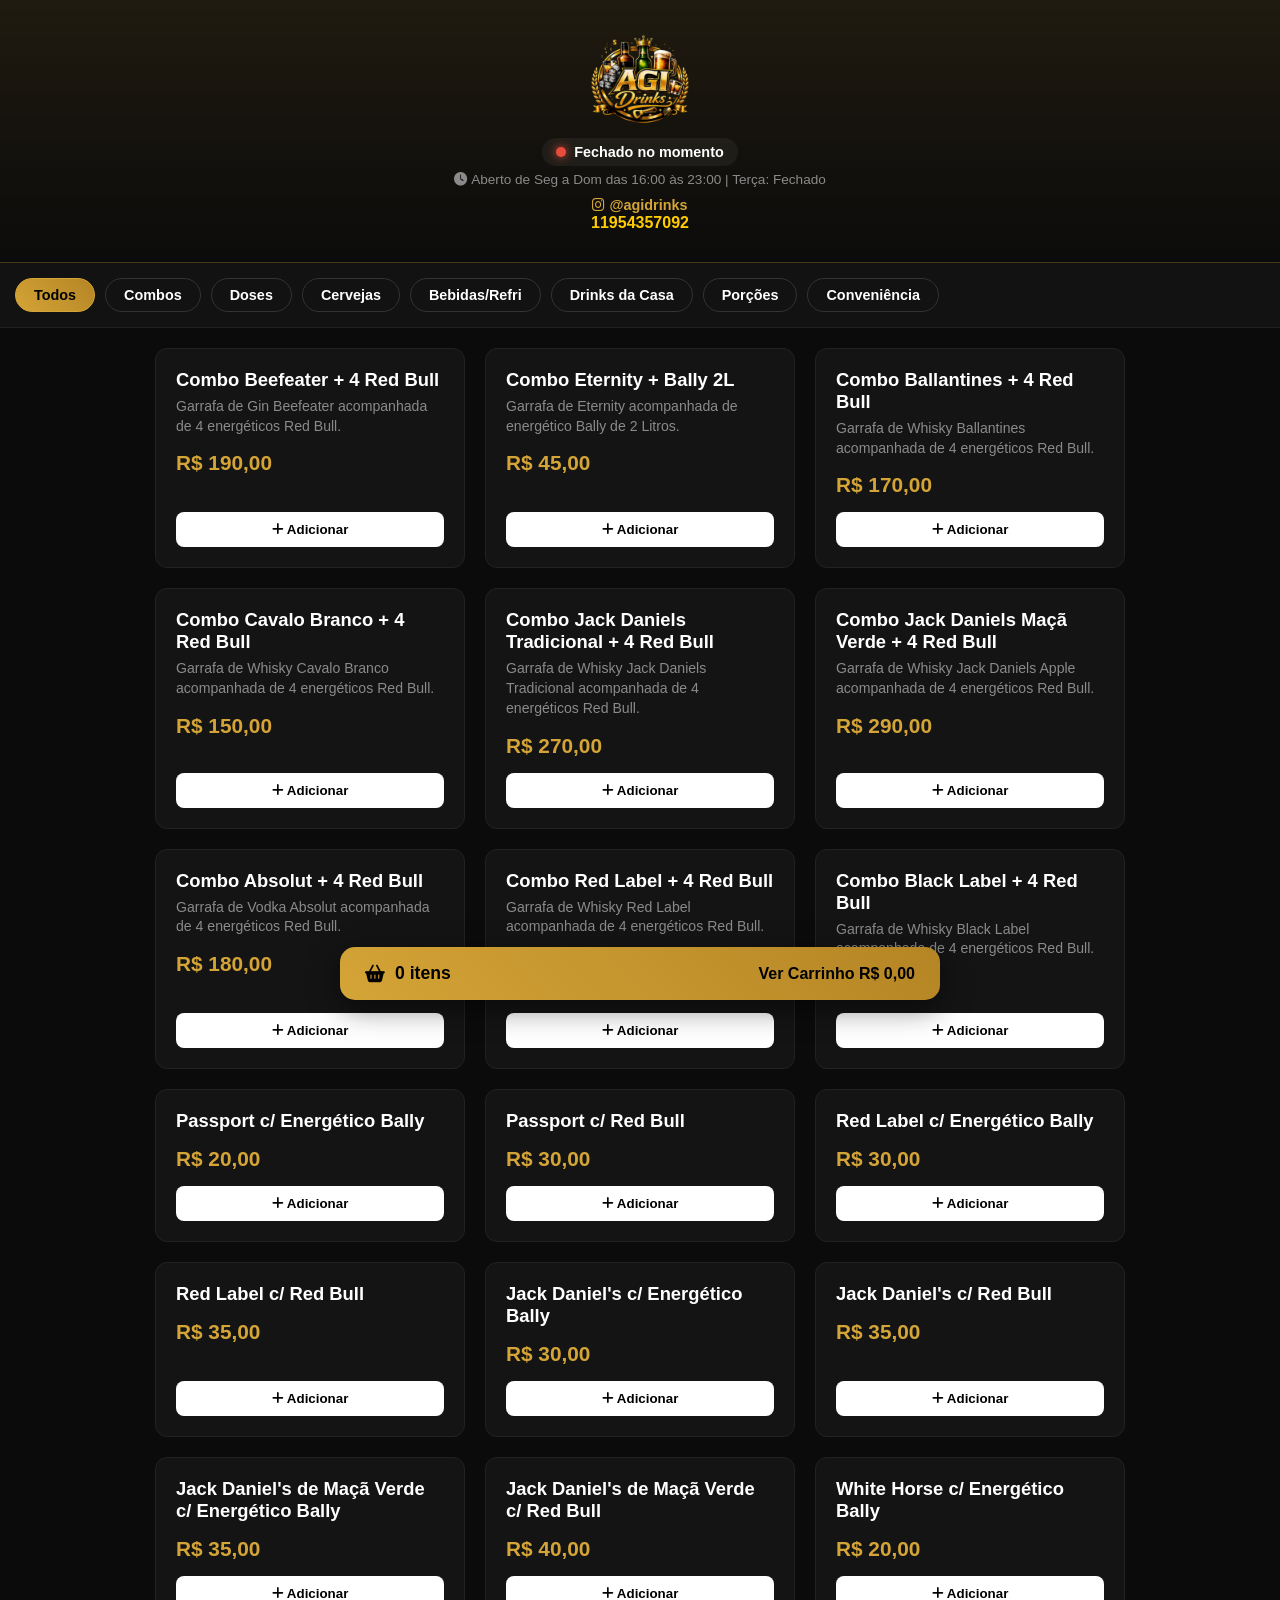
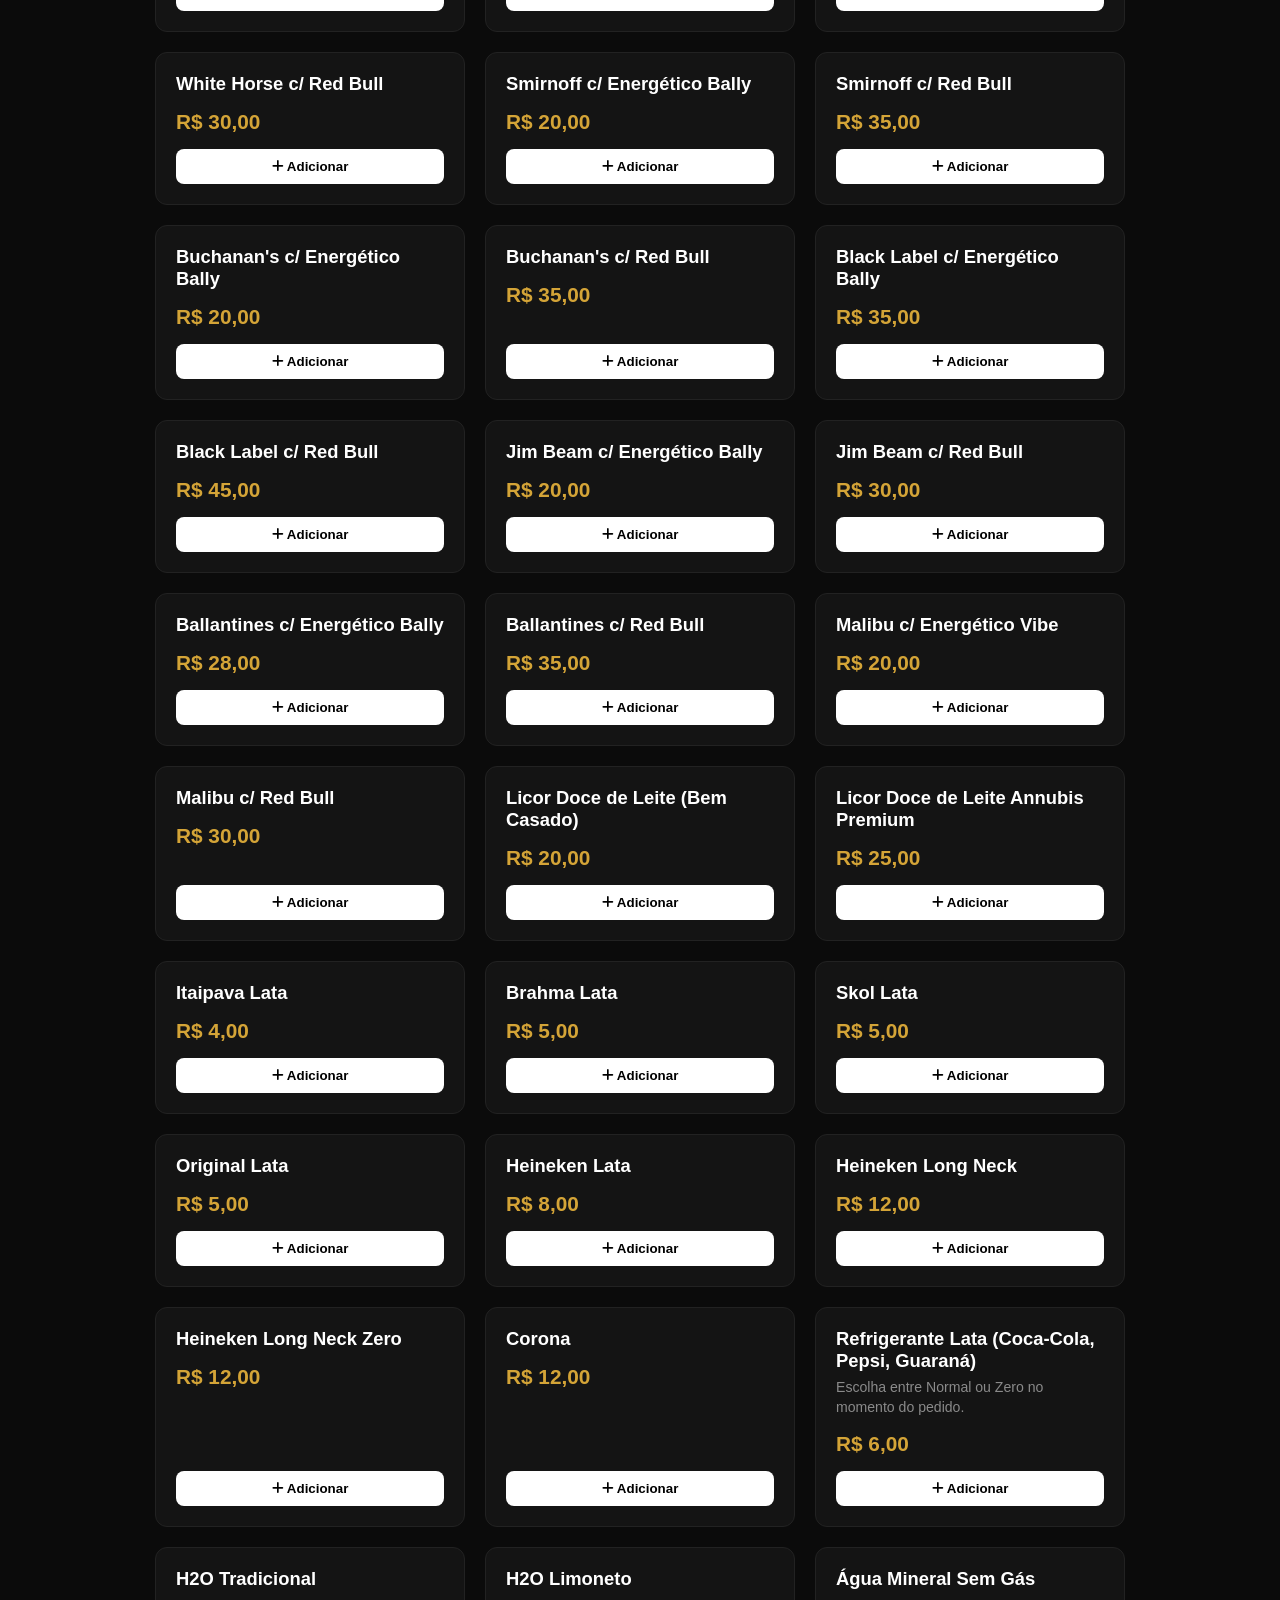
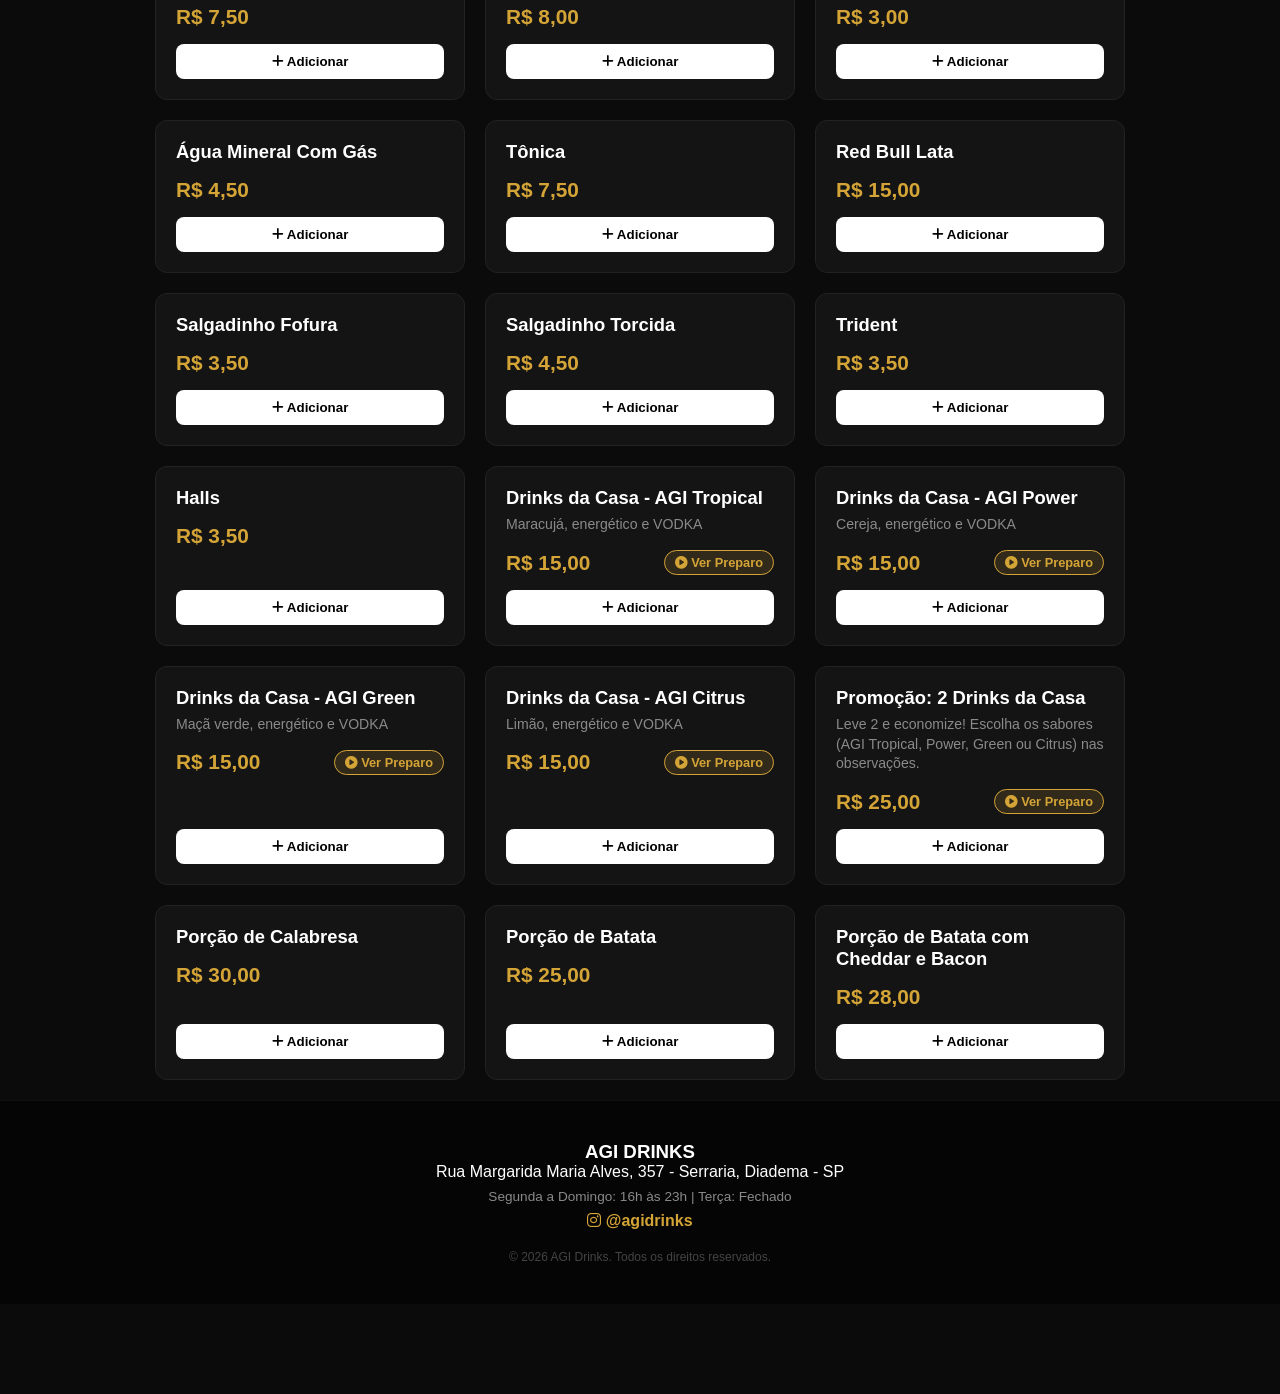
==== index.html @ cddb5751 "Update index.html" ====
<!DOCTYPE html>
<html lang="pt-BR">
<head>
    <meta charset="UTF-8">
    <meta name="viewport" content="width=device-width, initial-scale=1.0">
    <title>AGI Drinks - Adega Online</title>
    <link rel="stylesheet" href="style.css">
    <link rel="stylesheet" href="https://cdnjs.cloudflare.com/ajax/libs/font-awesome/6.0.0/css/all.min.css">
</head>
<body>

    <header>
        <div class="header-container">
            <img src="AGIFOTO.png" alt="Logo da Adega" style="display: block; margin: 0 auto; width: 100px;">
            
            <div class="status-estabelecimento" id="status-loja">
                <span class="status-bola" id="status-bola"></span>
                <span id="status-texto">Verificando...</span>
            </div>
            
           <p class="horario-info"><i class="fas fa-clock"></i> Aberto de Seg a Dom das 16:00 às 23:00 | Terça: Fechado</p>
            
            <a href="https://instagram.com/agidrinks" target="_blank" class="insta-top"><i class="fab fa-instagram"></i> @agidrinks</a>
            <br>
            <a href="[https://wa.me/5511954357092](https://wa.me/5511954357092)" target="_blank" class="whatsapp-top" style="color: #ffcc00; font-weight: bold; text-decoration: none;">11954357092</a>
        </div>
    </header>

    <nav class="categorias-nav">
        <button class="nav-btn active" onclick="filtrarCategoria('Todos')">Todos</button>
        <button class="nav-btn" onclick="filtrarCategoria('Combos')">Combos</button>
        <button class="nav-btn" onclick="filtrarCategoria('Doses')">Doses</button>
        <button class="nav-btn" onclick="filtrarCategoria('Cervejas')">Cervejas</button>
        <button class="nav-btn" onclick="filtrarCategoria('Refrigerantes')">Bebidas/Refri</button>
        <button class="nav-btn" onclick="filtrarCategoria('Drinks da Casa')">Drinks da Casa</button>
        <button class="nav-btn" onclick="filtrarCategoria('Porções')">Porções</button>
        <button class="nav-btn" onclick="filtrarCategoria('Conveniencias')">Conveniência</button>
    </nav>

    <main class="menu-container">
        <div id="vitrine-produtos" class="produtos-grid">
            </div>
    </main>

    <div class="carrinho-barra-fixa" id="barra-carrinho" onclick="abrirCheckoutModal()">
        <div class="info-carrinho">
            <i class="fas fa-shopping-basket"></i>
            <span id="carrinho-qtd">0 itens</span>
        </div>
        <div class="total-carrinho">
            <span>Ver Carrinho</span>
            <span id="carrinho-total-topo">R$ 0,00</span>
        </div>
    </div>

    <div class="modal-overlay" id="checkout-modal">
        <div class="modal-content">
            <div class="modal-header">
                <h2>Seu Carrinho</h2>
                <button class="close-btn" onclick="fecharCheckoutModal()">&times;</button>
            </div>
            
            <div class="modal-body">
                <div id="itens-carrinho-lista">
                    </div>

                <hr class="divisor">

                <div class="secao-checkout">
                    <h3><i class="fas fa-truck"></i> Como deseja receber?</h3>
                    <div class="opcoes-entrega">
                        <label class="radio-container">
                            <input type="radio" name="tipo_entrega" value="entrega" checked onclick="atualizarLogistica()">
                            <span class="checkmark"></span> Receber em Casa (Delivery)
                        </label>
                        <label class="radio-container">
                            <input type="radio" name="tipo_entrega" value="retirada" onclick="atualizarLogistica()">
                            <span class="checkmark"></span> Retirar na Adega
                        </label>
                    </div>
                </div>

                <div id="campo-endereco-cliente" class="secao-checkout">
                    <h3><i class="fas fa-user"></i> Seus Dados</h3>
    <input type="text" id="cliente" placeholder="NOME COMPLETO" class="input-text" style="margin-bottom: 10px;">

    <h3><i class="fas fa-map-marker-alt"></i> Endereço de Entrega</h3>
    <input type="text" id="rua" placeholder="RUA" class="input-text" style="margin-bottom: 10px;">
    <input type="text" id="numero" placeholder="NÚMERO" class="input-text" style="margin-bottom: 10px;">
    <input type="text" id="bairro" placeholder="BAIRRO" class="input-text" style="margin-bottom: 10px;">
    <input type="text" id="observacoes" placeholder="Observações" class="input-text" style="margin-bottom: 10px;">
                    
                    <p class="Subtitulo-frete">Selecione a Região do Frete:</p>
                    <div class="opcoes-frete">
                        <label class="radio-container">
                            <input type="radio" name="taxa_frete" value="5" checked onclick="calcularTotalFinal()">
                            <span class="checkmark"></span> Diadema (R$ 5,00)
                        </label>
                        <label class="radio-container">
                            <input type="radio" name="taxa_frete" value="8" onclick="calcularTotalFinal()">
                            <span class="checkmark"></span> Outras Regiões (R$ 8,00)
                        </label>
                    </div>
                </div>

                <div id="campo-endereco-adega" class="secao-checkout hidden">
                    <h3><i class="fas fa-store"></i> Nosso Endereço para Retirada</h3>
                    <p class="endereco-adega-texto">Rua Margarida Maria Alves, 357 - Serraria, Diadema - SP</p>
                    <div class="mapa-container">
                        <a href="https://www.google.com/maps/search/?api=1&query=Rua+Margarida+Maria+Alves+357+Serraria+Diadema" target="_blank" class="btn-mapa"><i class="fas fa-map-marked-alt"></i> Abrir no Google Maps</a>
                    </div>
                </div>

                <div class="secao-checkout">
                    <h3><i class="fas fa-credit-card"></i> Forma de Pagamento</h3>
                    <select id="forma-pagamento" class="input-select">
                        <option value="Pix">Pix</option>
                        <option value="Cartão de Crédito">Cartão de Crédito</option>
                        <option value="Cartão de Débito">Cartão de Débito</option>
                    </select>
                </div>

                <div class="resumo-valores">
                    <p>Subtotal: <span id="resumo-subtotal">R$ 0,00</span></p>
                    <p id="txt-frete-linha">Frete: <span id="resumo-frete">R$ 5,00</span></p>
                    <h4 class="total-final-texto">Total Geral: <span id="resumo-total-geral">R$ 5,00</span></h4>
                    <p id="aviso-minimo" class="erro-mensagem hidden">⚠️ Pedido mínimo para entrega é de R$ 15,00</p>
                </div>
            </div>

            <div class="modal-footer">
                <button class="btn-enviar-whats" id="btn-finalizar" onclick="enviarPedidoWhatsApp()"><i class="fab fa-whatsapp"></i> Enviar Pedido ao WhatsApp</button>
            </div>
        </div>
    </div>

    <div class="modal-overlay" id="midia-modal">
        <div class="modal-content video-modal-size">
            <div class="modal-header">
                <h2 id="midia-titulo">Preparo do Drink Especial</h2>
                <button class="close-btn" onclick="fecharMidiaModal()">&times;</button>
            </div>
            <div class="modal-body text-center">
                <video id="video-player" controls class="video-preview-element" src=""></video>
                <p class="legenda-video">Veja o capricho na montagem do nosso Drink Especial da Casa! 🍹</p>
            </div>
        </div>
    </div>

    <footer>
        <div class="footer-content">
            <h3>AGI DRINKS</h3>
            <p>Rua Margarida Maria Alves, 357 - Serraria, Diadema - SP</p>
            <p class="footer-horario">Segunda a Domingo: 16h às 23h | Terça: Fechado</p>
            <div class="redes-sociais">
                <a href="https://instagram.com/agidrinks" target="_blank"><i class="fab fa-instagram"></i> @agidrinks</a>
            </div>
            <p class="copyright">&copy; 2026 AGI Drinks. Todos os direitos reservados.</p>
        </div>
    </footer>

    <script src="script.js"></script>
</body>
</html>
---- style.css ----
:root {
    --bg-principal: #0b0b0b;
    --bg-cards: #141414;
    --ouro: #d4a4f7; /* Cor dourada luxo do logo */
    --ouro-brilho: #f3cb7a;
    --texto-claro: #ffffff;
    --texto-escuro: #8a8a8a;
    --sucesso: #2ecc71;
    --erro: #e74c3c;
}

* {
    margin: 0;
    padding: 0;
    box-sizing: border-box;
    font-family: 'Segoe UI', Tahoma, Geneva, Verdana, sans-serif;
}

body {
    background-color: var(--bg-principal);
    color: var(--texto-claro);
    padding-bottom: 90px; /* Espaço para a barra fixa */
}

/* Header */
header {
    background: linear-gradient(180deg, rgba(212,164,55,0.1) 0%, rgba(11,11,11,1) 100%);
    border-bottom: 1px solid rgba(212, 164, 55, 0.2);
    padding: 30px 15px;
    text-align: center;
}

.logo-text {
    font-size: 2.5rem;
    font-weight: 900;
    color: transparent;
    background: linear-gradient(45deg, #fff2cc, #d4a437, #997315);
    -webkit-background-clip: text;
    background-clip: text;
    letter-spacing: 2px;
    text-shadow: 0px 4px 15px rgba(212, 164, 55, 0.3);
    margin-bottom: 5px;
}

.status-estabelecimento {
    display: inline-flex;
    align-items: center;
    background: rgba(255,255,255,0.05);
    padding: 6px 14px;
    border-radius: 20px;
    margin-top: 8px;
    font-size: 0.9rem;
    font-weight: 600;
}

.status-bola {
    width: 10px;
    height: 10px;
    border-radius: 50%;
    margin-right: 8px;
    display: inline-block;
}

.status-bola.aberto {
    background-color: var(--sucesso);
    box-shadow: 0 0 10px var(--sucesso);
}

.status-bola.fechado {
    background-color: var(--erro);
    box-shadow: 0 0 10px var(--erro);
}

.horario-info {
    font-size: 0.85rem;
    color: var(--texto-escuro);
    margin-top: 6px;
}

.insta-top {
    display: inline-block;
    margin-top: 10px;
    color: #d4a437;
    text-decoration: none;
    font-weight: bold;
    font-size: 0.9rem;
    transition: 0.3s;
}

.insta-top:hover {
    color: #ffffff;
}

/* Menu de Categorias */
.categorias-nav {
    display: flex;
    overflow-x: auto;
    white-space: nowrap;
    padding: 15px;
    background-color: rgba(20,20,20,0.8);
    position: sticky;
    top: 0;
    z-index: 99;
    border-bottom: 1px solid #222;
}

.categorias-nav::-webkit-scrollbar {
    display: none;
}

.nav-btn {
    background: none;
    border: 1px solid #333;
    color: var(--texto-claro);
    padding: 8px 18px;
    margin-right: 10px;
    border-radius: 25px;
    cursor: pointer;
    font-weight: 600;
    font-size: 0.9rem;
    transition: 0.2s ease-in-out;
}

.nav-btn.active, .nav-btn:hover {
    background: linear-gradient(45deg, #d4a437, #b58525);
    border-color: #d4a437;
    color: #000;
}

/* Vitrine de Cards */
.menu-container {
    max-width: 1000px;
    margin: 20px auto;
    padding: 0 15px;
}

.produtos-grid {
    display: grid;
    grid-template-columns: repeat(auto-fill, minmax(300px, 1fr));
    gap: 20px;
}

.produto-card {
    background-color: var(--bg-cards);
    border: 1px solid #222;
    border-radius: 12px;
    padding: 20px;
    display: flex;
    flex-direction: column;
    justify-content: space-between;
    transition: transform 0.2s, border-color 0.2s;
}

.produto-card:hover {
    transform: translateY(-3px);
    border-color: rgba(212, 164, 55, 0.4);
}

.produto-nome {
    font-size: 1.15rem;
    font-weight: 700;
    margin-bottom: 6px;
}

.produto-desc {
    font-size: 0.88rem;
    color: var(--texto-escuro);
    margin-bottom: 15px;
    line-height: 1.4;
}

.produto-meta {
    display: flex;
    align-items: center;
    justify-content: space-between;
    margin-top: auto;
    margin-bottom: 15px;
}

.produto-preco {
    font-size: 1.3rem;
    font-weight: 800;
    color: #d4a437;
}

.btn-midia-drink {
    background: rgba(212, 164, 55, 0.15);
    border: 1px solid #d4a437;
    color: #d4a437;
    padding: 4px 10px;
    border-radius: 15px;
    font-size: 0.8rem;
    font-weight: bold;
    cursor: pointer;
}

.btn-adicionar {
    width: 100%;
    background-color: #ffffff;
    color: #000000;
    border: none;
    padding: 10px;
    border-radius: 8px;
    font-weight: 700;
    cursor: pointer;
    transition: 0.2s;
}

.btn-adicionar:hover {
    background: #d4a437;
    color: #000;
}

/* Barra do Carrinho Fixa */
.carrinho-barra-fixa {
    position: fixed;
    bottom: -100px;
    left: 50%;
    transform: translateX(-50%);
    width: calc(100% - 30px);
    max-width: 600px;
    background: linear-gradient(45deg, #d4a437, #b58525);
    color: #000;
    padding: 16px 25px;
    border-radius: 15px;
    display: flex;
    justify-content: space-between;
    align-items: center;
    font-weight: 800;
    cursor: pointer;
    box-shadow: 0 8px 30px rgba(0,0,0,0.5);
    transition: bottom 0.3s cubic-bezier(0.175, 0.885, 0.32, 1.275);
    z-index: 999;
}

.carrinho-barra-fixa.active {
    bottom: 20px;
}

.info-carrinho {
    display: flex;
    align-items: center;
    gap: 10px;
    font-size: 1.1rem;
}

/* Modais Estrutura Geral */
.modal-overlay {
    position: fixed;
    top: 0;
    left: 0;
    width: 100%;
    height: 100%;
    background-color: rgba(0,0,0,0.85);
    backdrop-filter: blur(5px);
    opacity: 0;
    pointer-events: none;
    transition: opacity 0.3s;
    z-index: 9999;
    display: flex;
    align-items: center;
    justify-content: center;
}

.modal-overlay.active {
    opacity: 1;
    pointer-events: auto;
}

.modal-content {
    background-color: #111111;
    border: 1px solid #333;
    width: 90%;
    max-width: 500px;
    max-height: 85vh;
    border-radius: 15px;
    overflow-y: auto;
    display: flex;
    flex-direction: column;
}

.video-modal-size {
    max-width: 650px;
}

.modal-header {
    padding: 20px;
    border-bottom: 1px solid #222;
    display: flex;
    justify-content: space-between;
    align-items: center;
}

.close-btn {
    background: none;
    border: none;
    color: var(--texto-claro);
    font-size: 2rem;
    cursor: pointer;
}

.modal-body {
    padding: 20px;
    overflow-y: auto;
}

.secao-checkout {
    margin-bottom: 22px;
}

.secao-checkout h3 {
    font-size: 1rem;
    margin-bottom: 12px;
    color: #d4a437;
}

/* Custom inputs e Radio Buttons */
.input-text, .input-select {
    width: 100%;
    background-color: #1a1a1a;
    border: 1px solid #333;
    color: #fff;
    padding: 12px;
    border-radius: 8px;
    margin-bottom: 10px;
    font-size: 0.95rem;
}

.opcoes-entrega, .opcoes-frete {
    display: flex;
    gap: 15px;
    margin-bottom: 10px;
}

.radio-container {
    display: block;
    position: relative;
    padding-left: 28px;
    margin-bottom: 12px;
    cursor: pointer;
    font-size: 0.95rem;
    user-select: none;
}

.radio-container input {
    position: absolute;
    opacity: 0;
    cursor: pointer;
}

.checkmark {
    position: absolute;
    top: 2px;
    left: 0;
    height: 18px;
    width: 18px;
    background-color: #222;
    border: 1px solid #444;
    border-radius: 50%;
}

.radio-container:hover input ~ .checkmark {
    background-color: #333;
}

.radio-container input:checked ~ .checkmark {
    background-color: #d4a437;
    border-color: #d4a437;
}

/* Lista de Itens do checkout */
.item-carrinho-linha {
    display: flex;
    justify-content: space-between;
    align-items: center;
    padding: 12px 0;
    border-bottom: 1px solid #222;
}

.item-carrinho-controles {
    display: flex;
    align-items: center;
    gap: 12px;
}

.item-carrinho-controles button {
    background-color: #222;
    border: 1px solid #444;
    color: white;
    width: 28px;
    height: 28px;
    border-radius: 6px;
    cursor: pointer;
}

/* Vídeo */
.video-preview-element {
    width: 100%;
    border-radius: 10px;
    border: 1px solid #333;
}

.btn-mapa {
    display: inline-block;
    background: #222;
    color: #fff;
    padding: 8px 15px;
    text-decoration: none;
    border-radius: 6px;
    font-size: 0.85rem;
    margin-top: 5px;
    border: 1px solid #333;
}

.btn-enviar-whats {
    width: 100%;
    background-color: var(--sucesso);
    color: white;
    border: none;
    padding: 15px;
    font-size: 1.05rem;
    font-weight: bold;
    cursor: pointer;
    border-radius: 8px;
}

.erro-mensagem {
    color: var(--erro);
    font-size: 0.85rem;
    font-weight: bold;
    margin-top: 8px;
}

.hidden { display: none !important; }
.text-center { text-align: center; }

/* Rodapé */
footer {
    background-color: #050505;
    border-top: 1px solid #111;
    padding: 40px 15px;
    text-align: center;
    margin-top: 5px;
}

.footer-horario {
    font-size: 0.85rem;
    color: var(--texto-escuro);
    margin: 8px 0;
}

.redes-sociais a {
    color: #d4a437;
    text-decoration: none;
    font-weight: bold;
}

.copyright {
    font-size: 0.75rem;
    color: #444;
    margin-top: 20px;
}
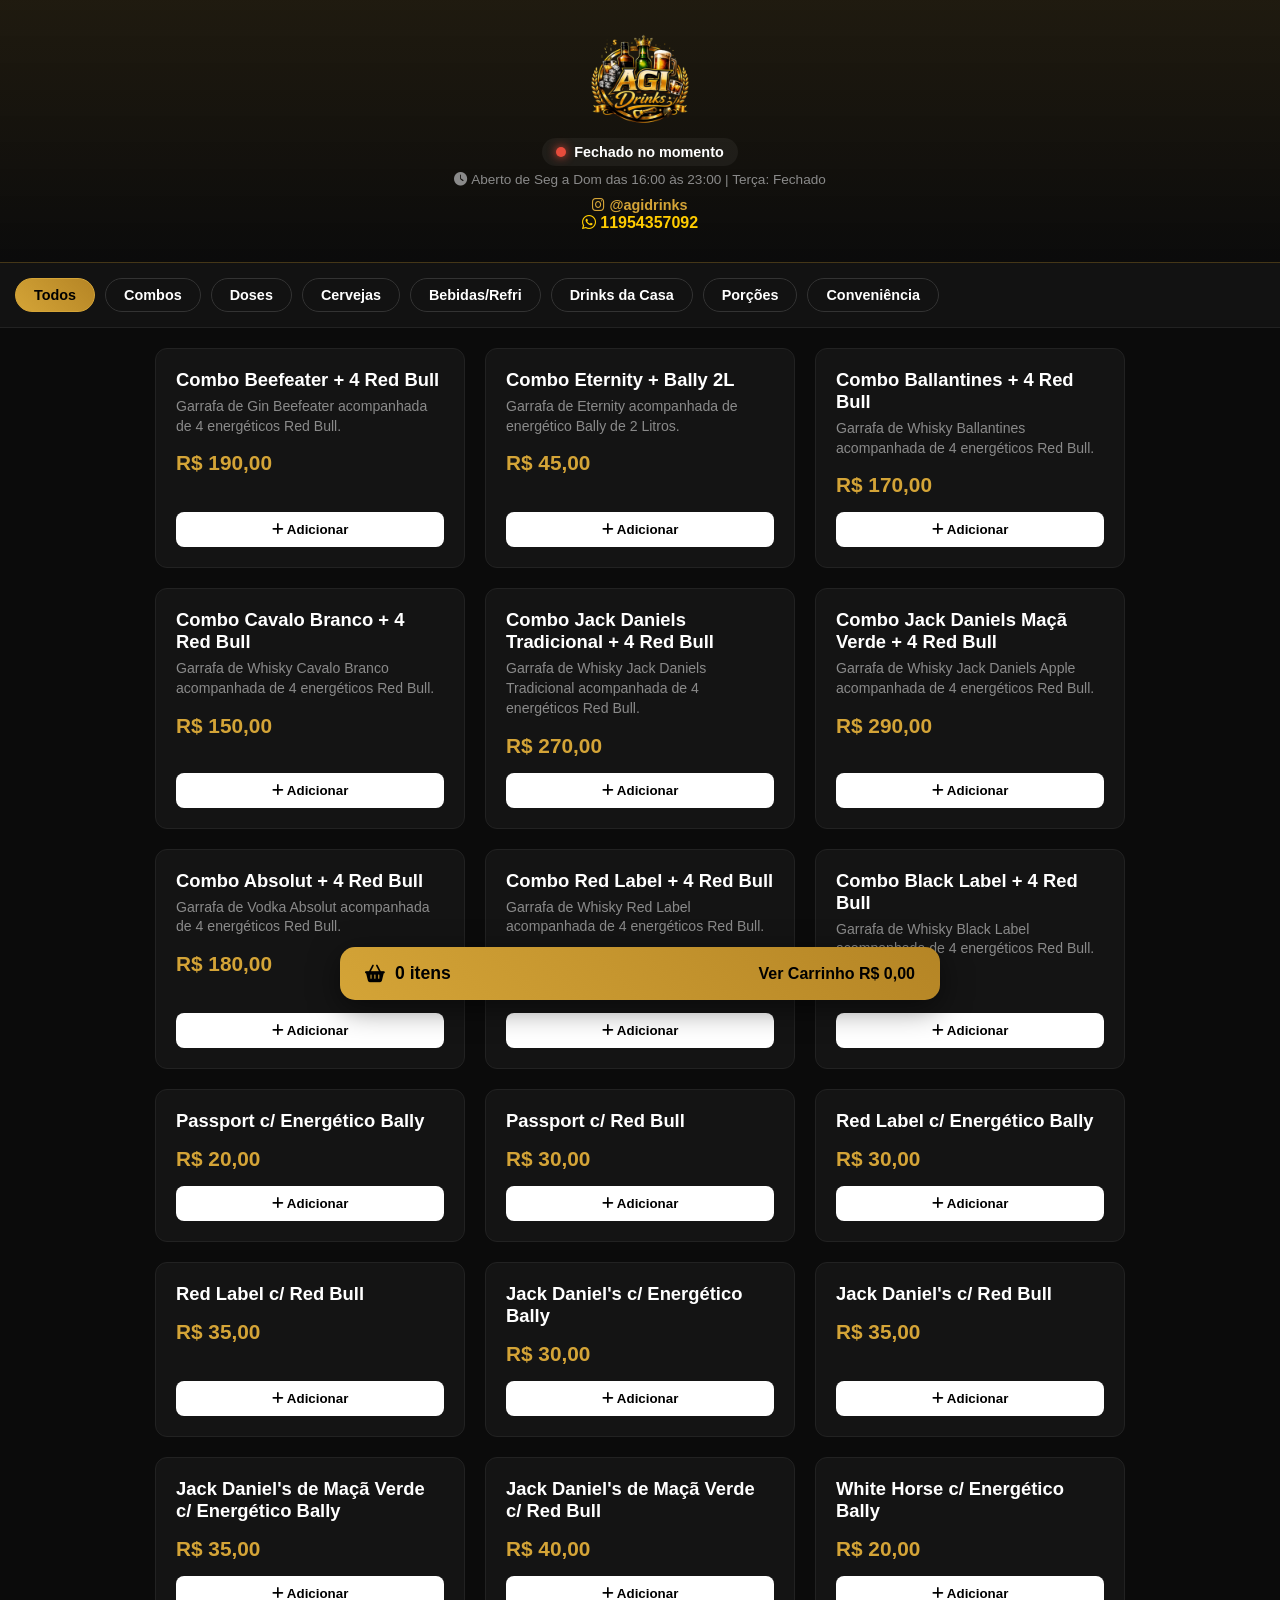
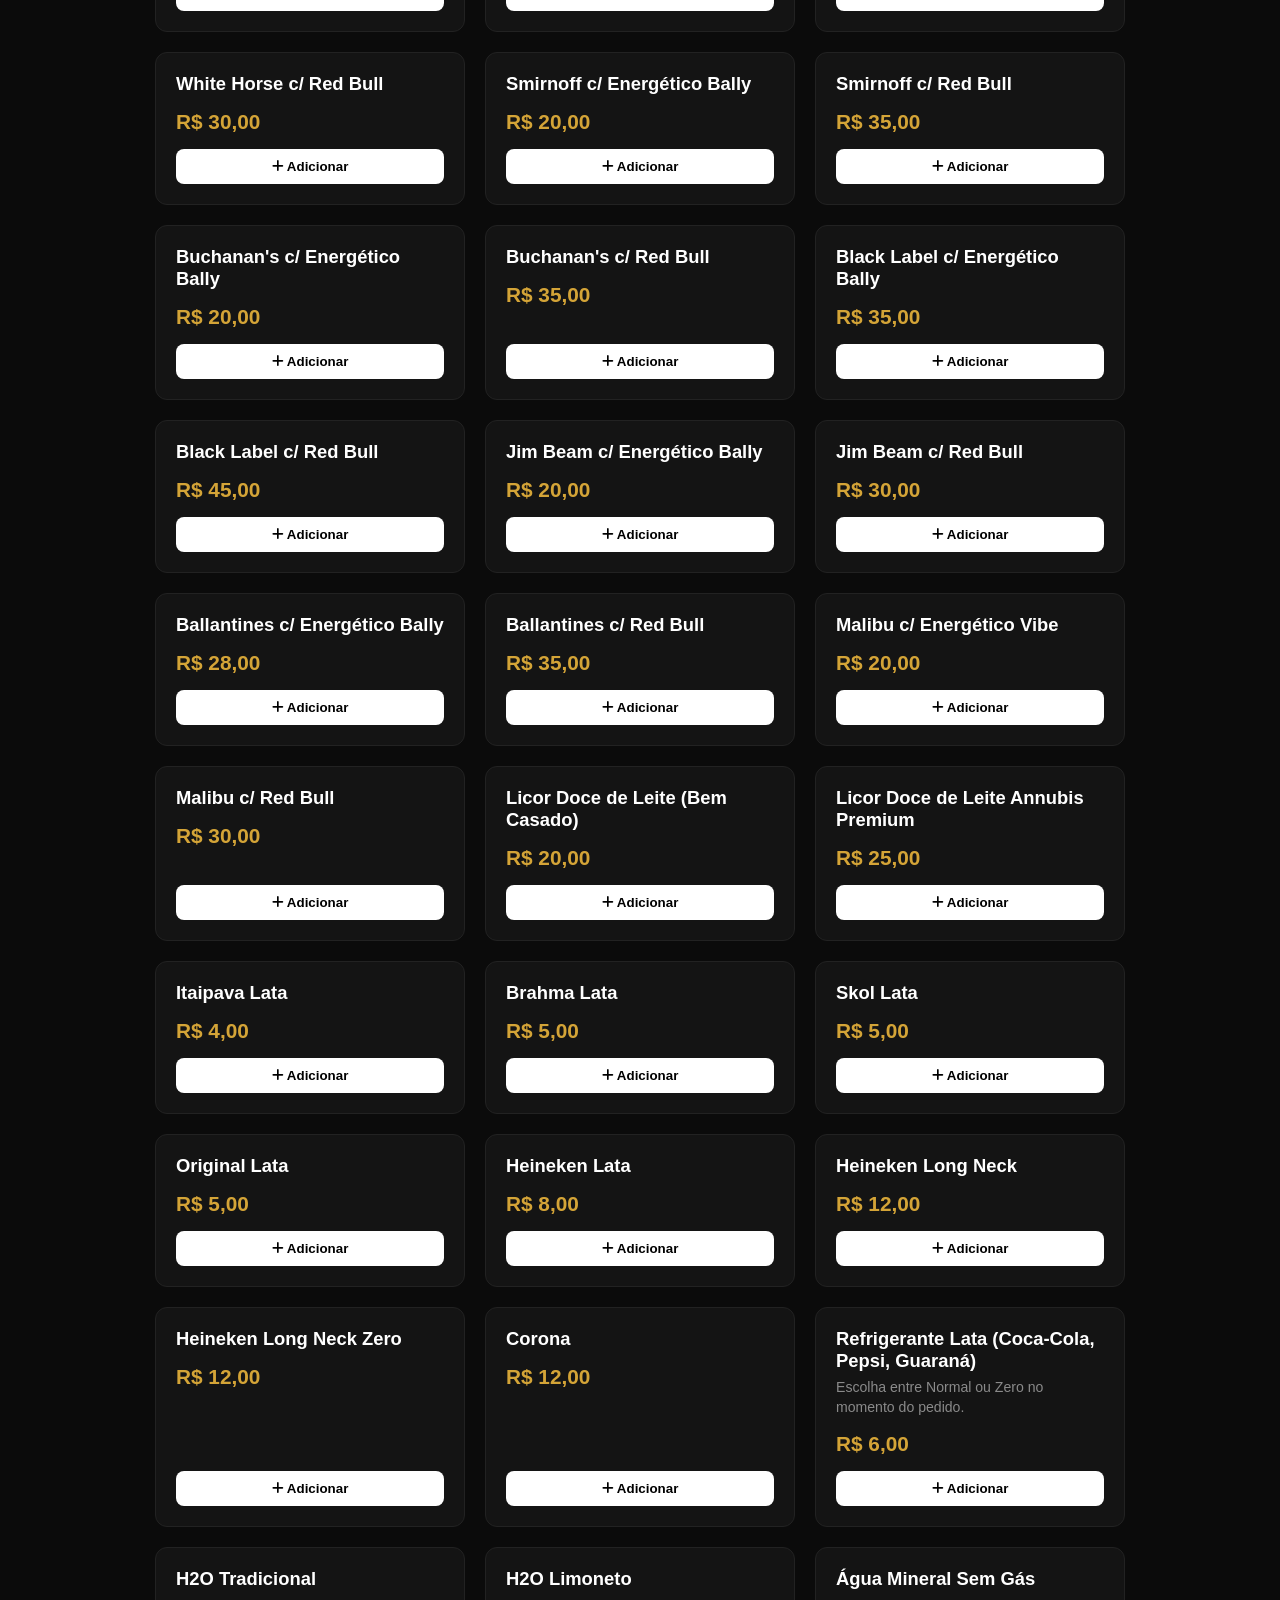
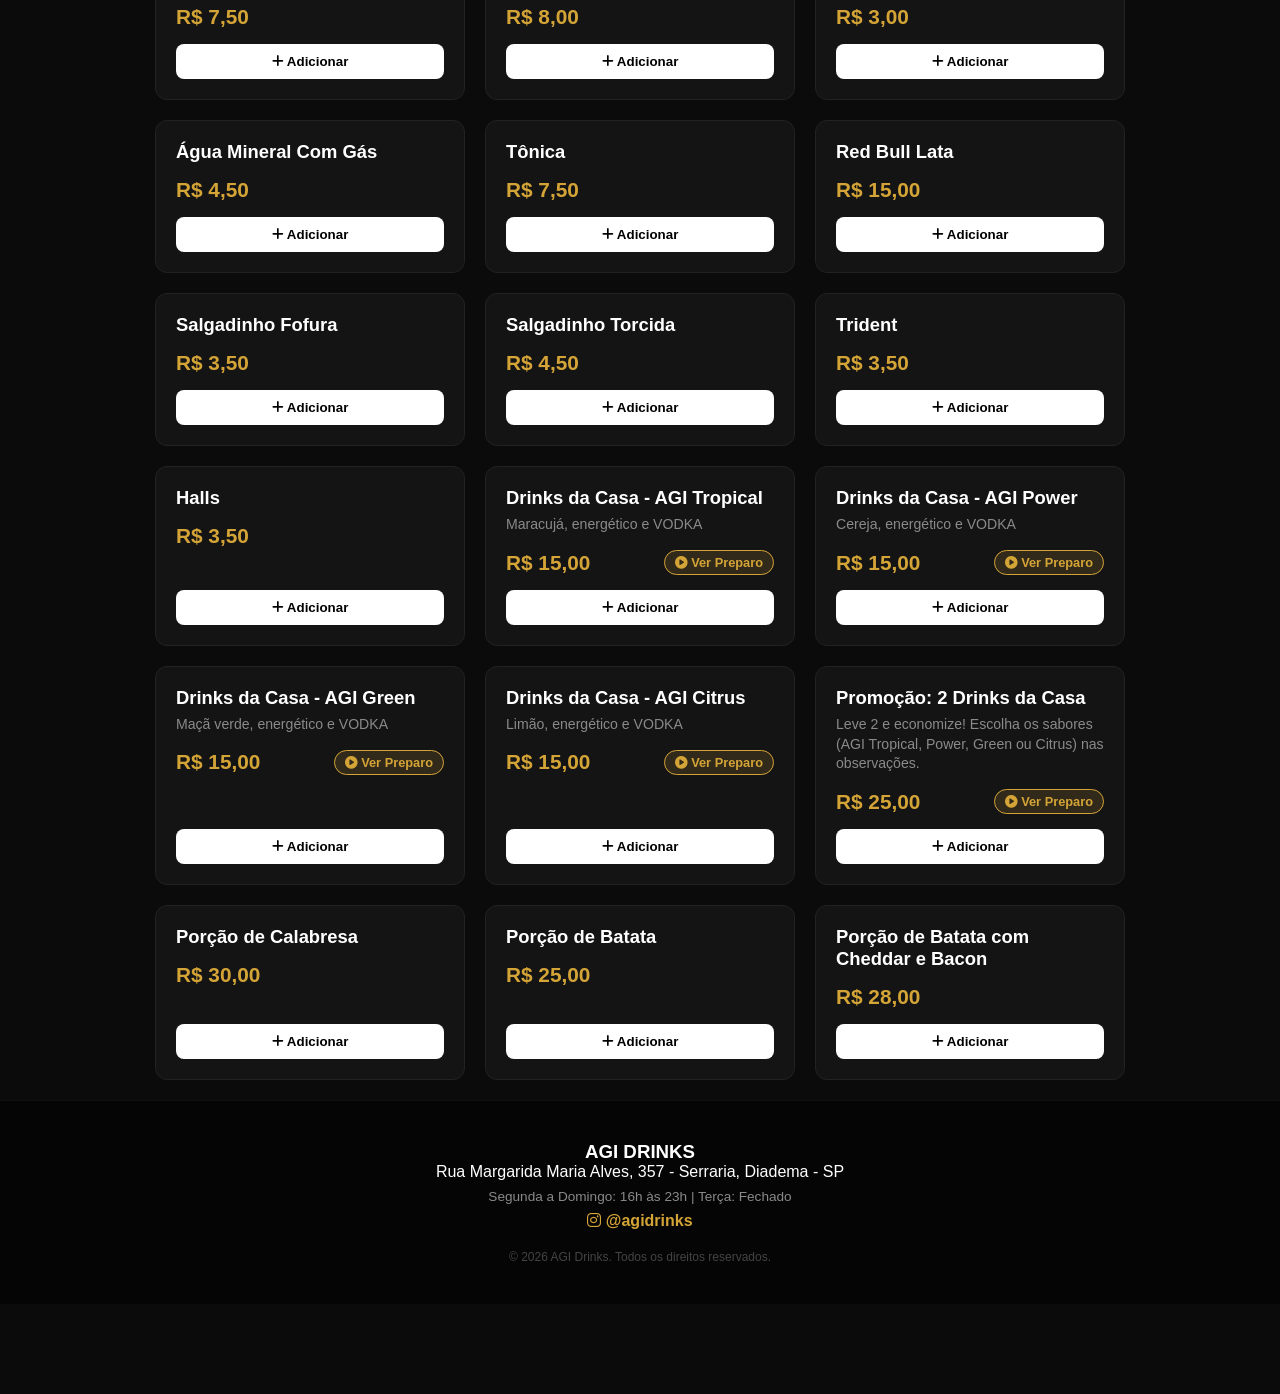
==== commit 33e2387f: "Update index.html" ====
--- a/index.html
+++ b/index.html
@@ -22,7 +22,7 @@
             
             <a href="https://instagram.com/agidrinks" target="_blank" class="insta-top"><i class="fab fa-instagram"></i> @agidrinks</a>
             <br>
-            <a href="[https://wa.me/5511954357092](https://wa.me/5511954357092)" target="_blank" class="whatsapp-top" style="color: #ffcc00; font-weight: bold; text-decoration: none;">11954357092</a>
+            <a href="[https://wa.me/5511954357092](https://wa.me/5511954357092)" target="_blank" class="whatsapp-top" style="color: #ffcc00; font-weight: bold; text-decoration: none;"><i class="fab fa-whatsapp"></i> 11954357092</a>
         </div>
     </header>
 
--- a/style.css
+++ b/style.css
@@ -460,3 +460,7 @@
     color: #444;
     margin-top: 20px;
 }
+.whatsapp-top {
+    font-weight: bold !important;
+    text-decoration: none !important;
+}
